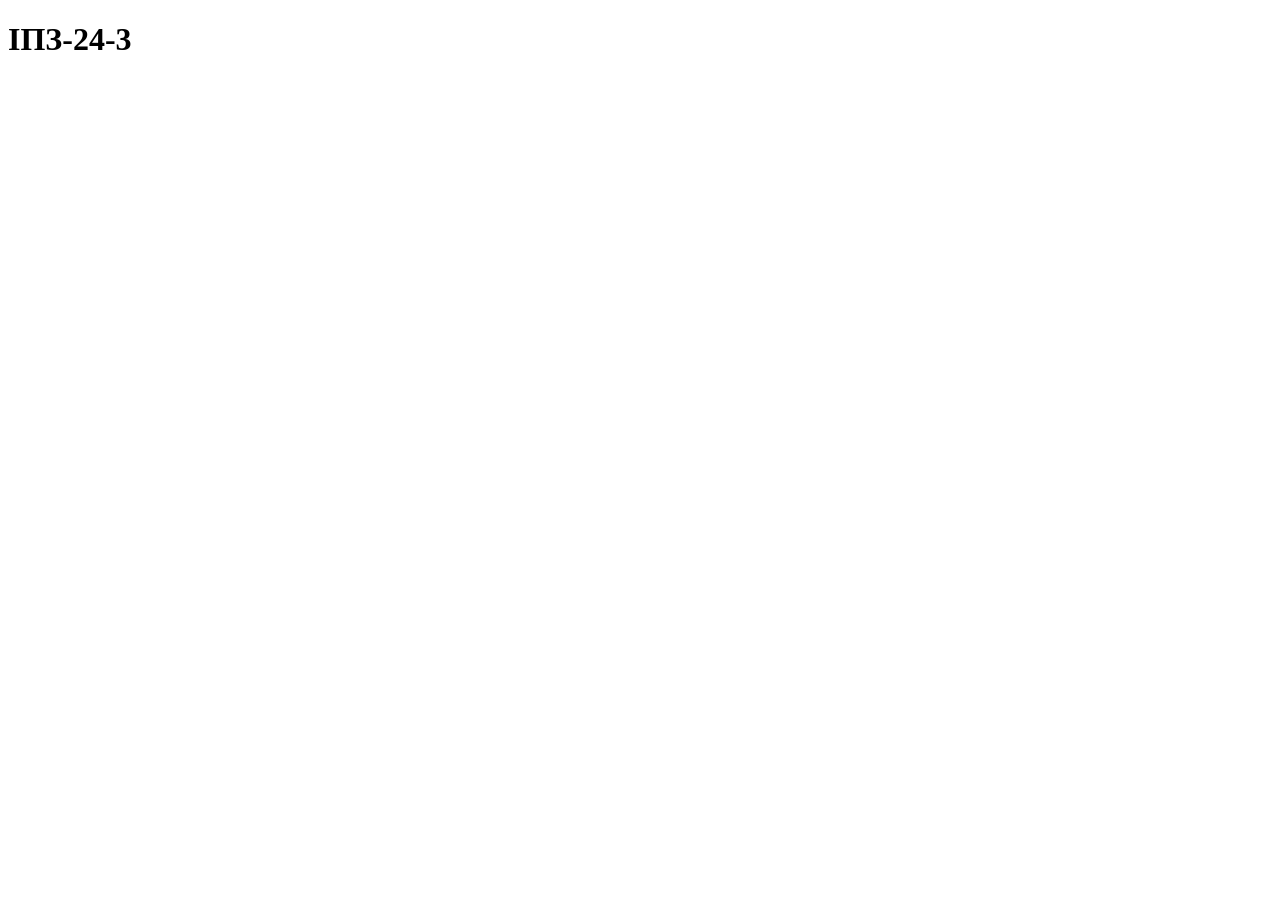
==== ipz243_mba/images/index.html @ 945f7d99 "feat: add initial HTML structure and header for news page" ====
<!DOCTYPE html>
<html lang="uk">
<head>
    <meta charset="UTF-8">
    <title>Новини</title>
    <link rel="stylesheet" href="style.css">
</head>
<body>
<header>
    <h1>ІПЗ-24-3</h1>
</header>
<main id="news-container">
</main>
</body>
</html>
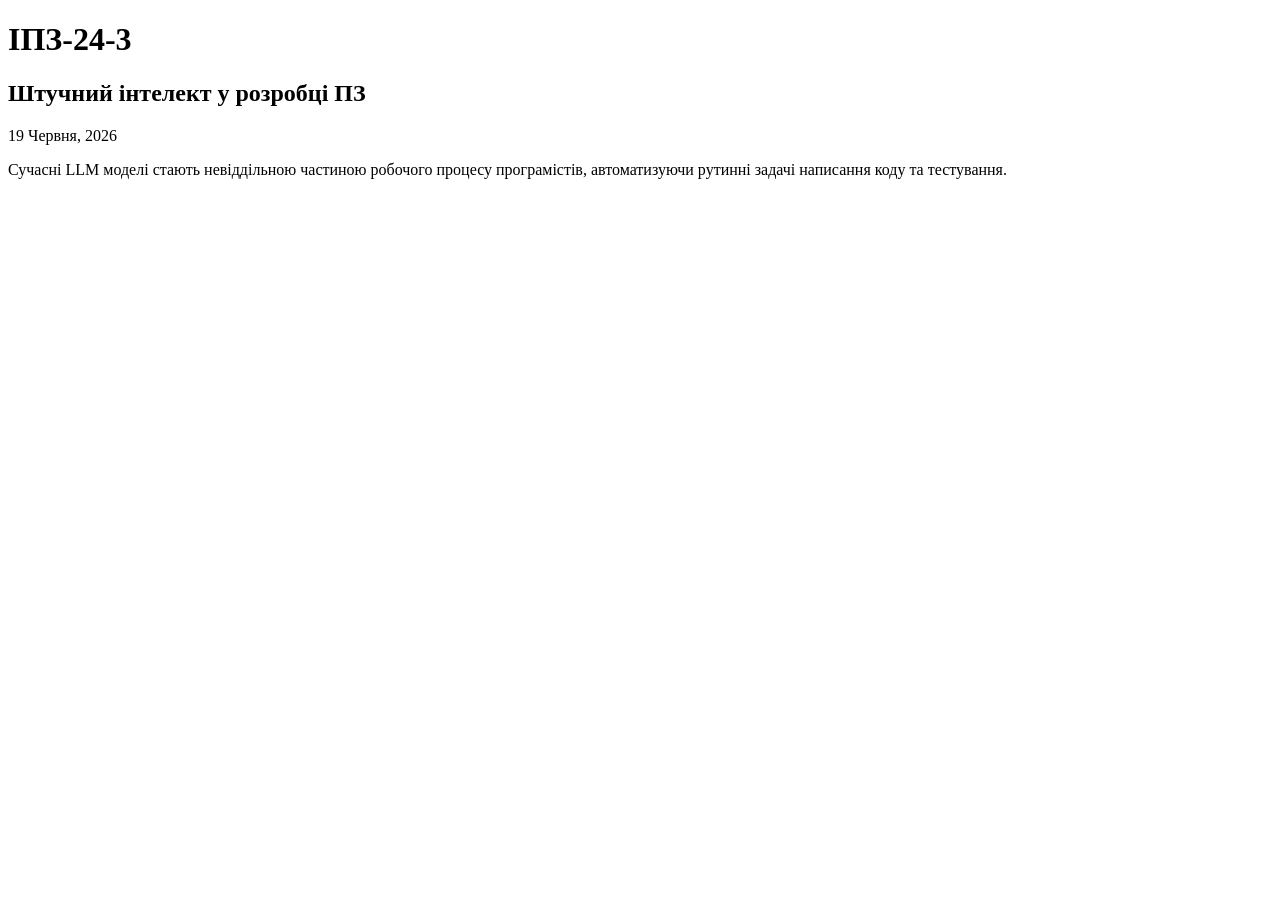
==== commit 8f2c7ac2: "feat: add first news article content to HTML" ====
--- a/ipz243_mba/images/index.html
+++ b/ipz243_mba/images/index.html
@@ -10,6 +10,11 @@
     <h1>ІПЗ-24-3</h1>
 </header>
 <main id="news-container">
+    <article class="news-card">
+        <h2>Штучний інтелект у розробці ПЗ</h2>
+        <p class="news-date">19 Червня, 2026</p>
+        <p class="news-text">Сучасні LLM моделі стають невіддільною частиною робочого процесу програмістів, автоматизуючи рутинні задачі написання коду та тестування.</p>
+    </article>
 </main>
 </body>
 </html>
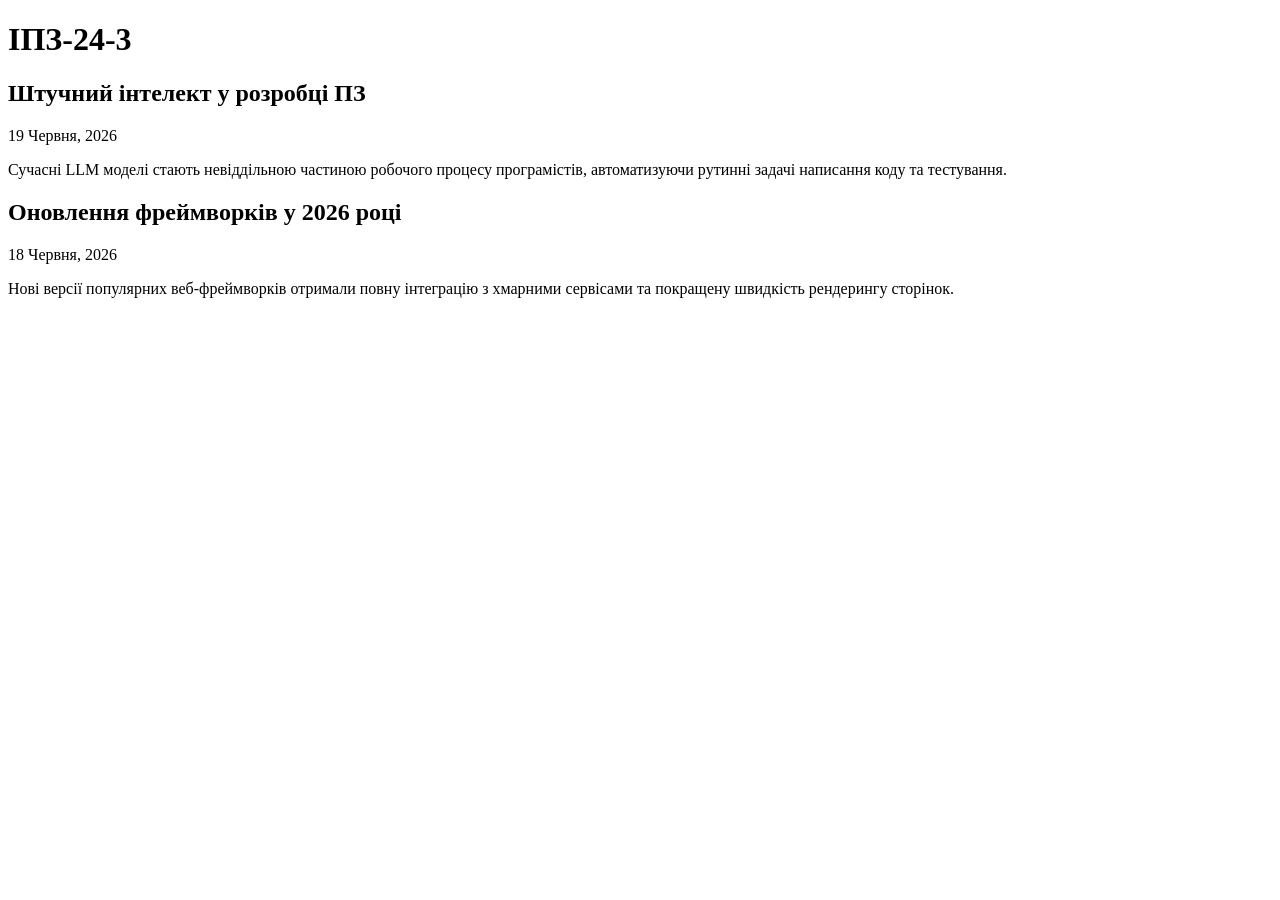
==== commit 185c9202: "feat: add second news article structure" ====
--- a/ipz243_mba/images/index.html
+++ b/ipz243_mba/images/index.html
@@ -15,6 +15,12 @@
         <p class="news-date">19 Червня, 2026</p>
         <p class="news-text">Сучасні LLM моделі стають невіддільною частиною робочого процесу програмістів, автоматизуючи рутинні задачі написання коду та тестування.</p>
     </article>
+    <article class="news-card">
+        <h2>Оновлення фреймворків у 2026 році</h2>
+        <p class="news-date">18 Червня, 2026</p>
+        <div class="news-image-placeholder"></div>
+        <p class="news-text">Нові версії популярних веб-фреймворків отримали повну інтеграцію з хмарними сервісами та покращену швидкість рендерингу сторінок.</p>
+    </article>
 </main>
 </body>
 </html>
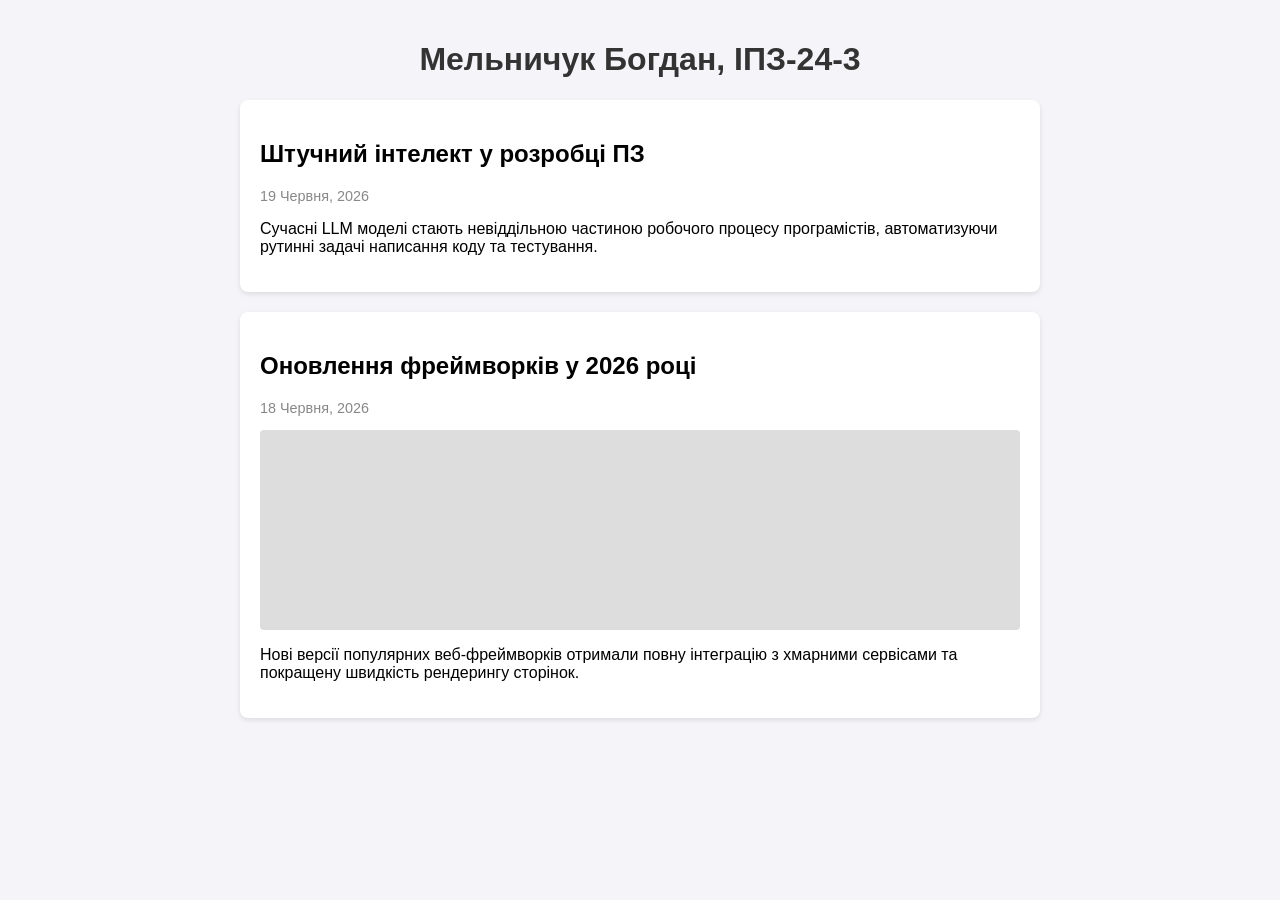
==== commit c14796dc: "feat: update index.html title and headers on branch first" ====
--- a/ipz243_mba/images/index.html
+++ b/ipz243_mba/images/index.html
@@ -7,7 +7,8 @@
 </head>
 <body>
 <header>
-    <h1>ІПЗ-24-3</h1>
+    <title>Новини </title>
+    <h1>Мельничук Богдан, ІПЗ-24-3</h1>
 </header>
 <main id="news-container">
     <article class="news-card">
--- a/ipz243_mba/images/style.css
+++ b/ipz243_mba/images/style.css
@@ -0,0 +1,32 @@
+body {
+    font-family: Arial, sans-serif;
+    background-color: #f4f4f9;
+    margin: 0;
+    padding: 20px;
+}
+header {
+    text-align: center;
+    color: #333;
+}
+#news-container {
+    max-width: 800px;
+    margin: 0 auto;
+}
+.news-card {
+    background: white;
+    padding: 20px;
+    margin-bottom: 20px;
+    border-radius: 8px;
+    box-shadow: 0 2px 5px rgba(0,0,0,0.1);
+}
+.news-date {
+    color: #888;
+    font-size: 0.9em;
+}
+.news-image-placeholder {
+    width: 100%;
+    height: 200px;
+    background-color: #ddd;
+    border-radius: 4px;
+    margin: 10px 0;
+}
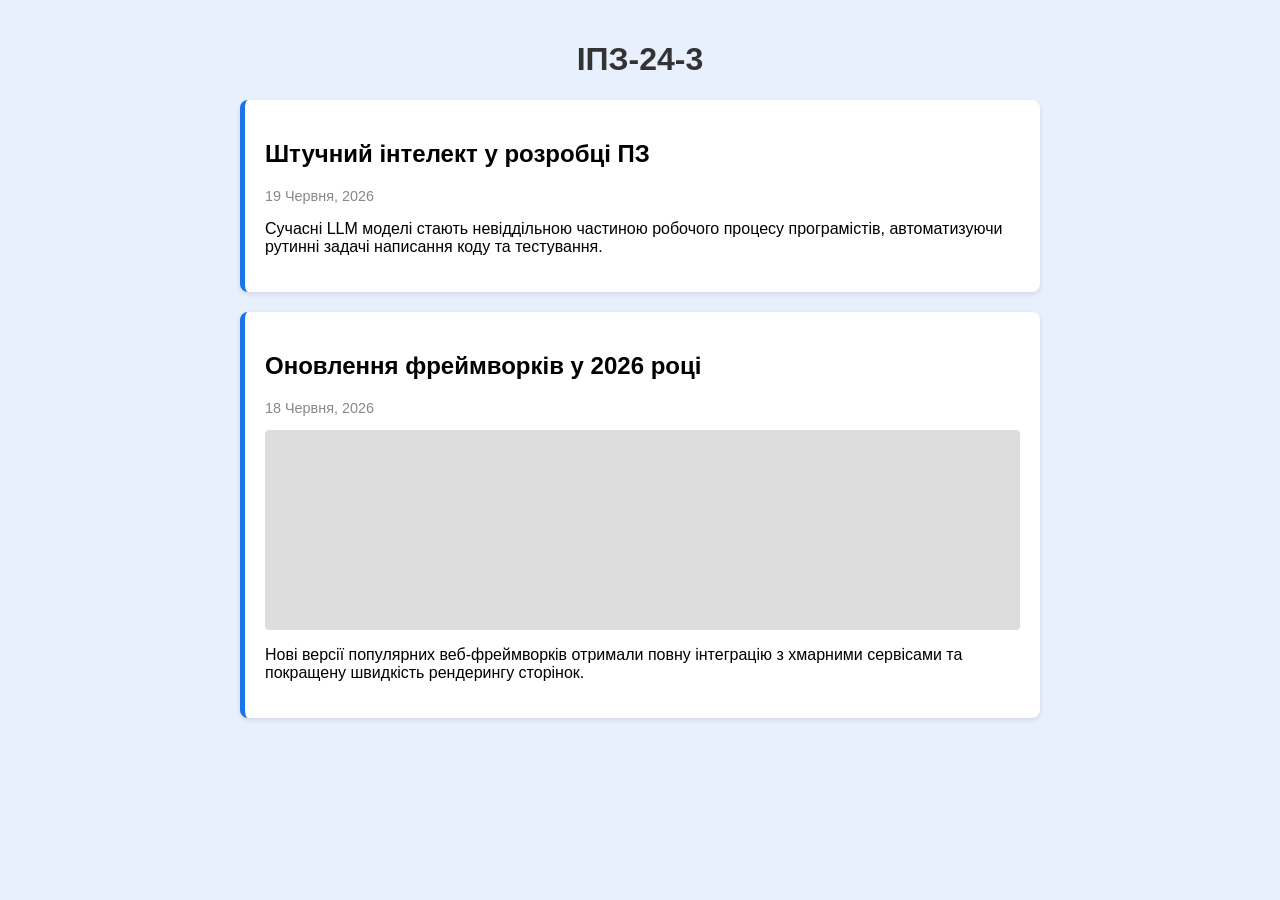
==== commit 9e176591: "feat: modify index.html title on branch second" ====
--- a/ipz243_mba/images/index.html
+++ b/ipz243_mba/images/index.html
@@ -2,13 +2,12 @@
 <html lang="uk">
 <head>
     <meta charset="UTF-8">
-    <title>Новини</title>
+    <title>Новини - гілка second</title>
     <link rel="stylesheet" href="style.css">
 </head>
 <body>
 <header>
-    <title>Новини </title>
-    <h1>Мельничук Богдан, ІПЗ-24-3</h1>
+    <h1>ІПЗ-24-3</h1>
 </header>
 <main id="news-container">
     <article class="news-card">
--- a/ipz243_mba/images/style.css
+++ b/ipz243_mba/images/style.css
@@ -1,6 +1,6 @@
 body {
     font-family: Arial, sans-serif;
-    background-color: #f4f4f9;
+    background-color: #e8f0fe;
     margin: 0;
     padding: 20px;
 }
@@ -18,6 +18,7 @@
     margin-bottom: 20px;
     border-radius: 8px;
     box-shadow: 0 2px 5px rgba(0,0,0,0.1);
+    border-left: 5px solid #1a73e8;
 }
 .news-date {
     color: #888;
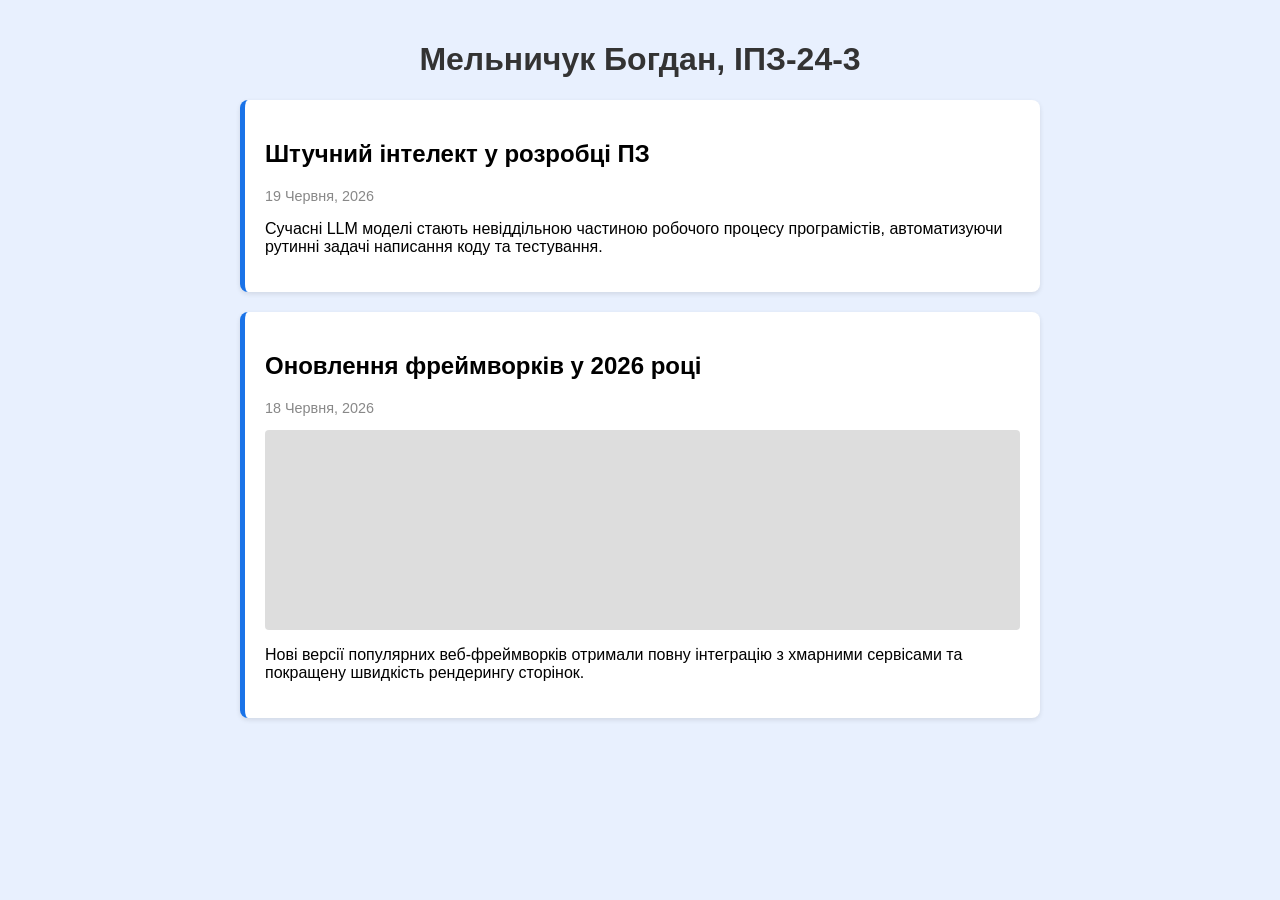
==== commit 31045d4c: "Merge branch 'second'" ====
--- a/ipz243_mba/images/index.html
+++ b/ipz243_mba/images/index.html
@@ -7,7 +7,8 @@
 </head>
 <body>
 <header>
-    <h1>ІПЗ-24-3</h1>
+    <title>Новини </title>
+    <h1>Мельничук Богдан, ІПЗ-24-3</h1>
 </header>
 <main id="news-container">
     <article class="news-card">
